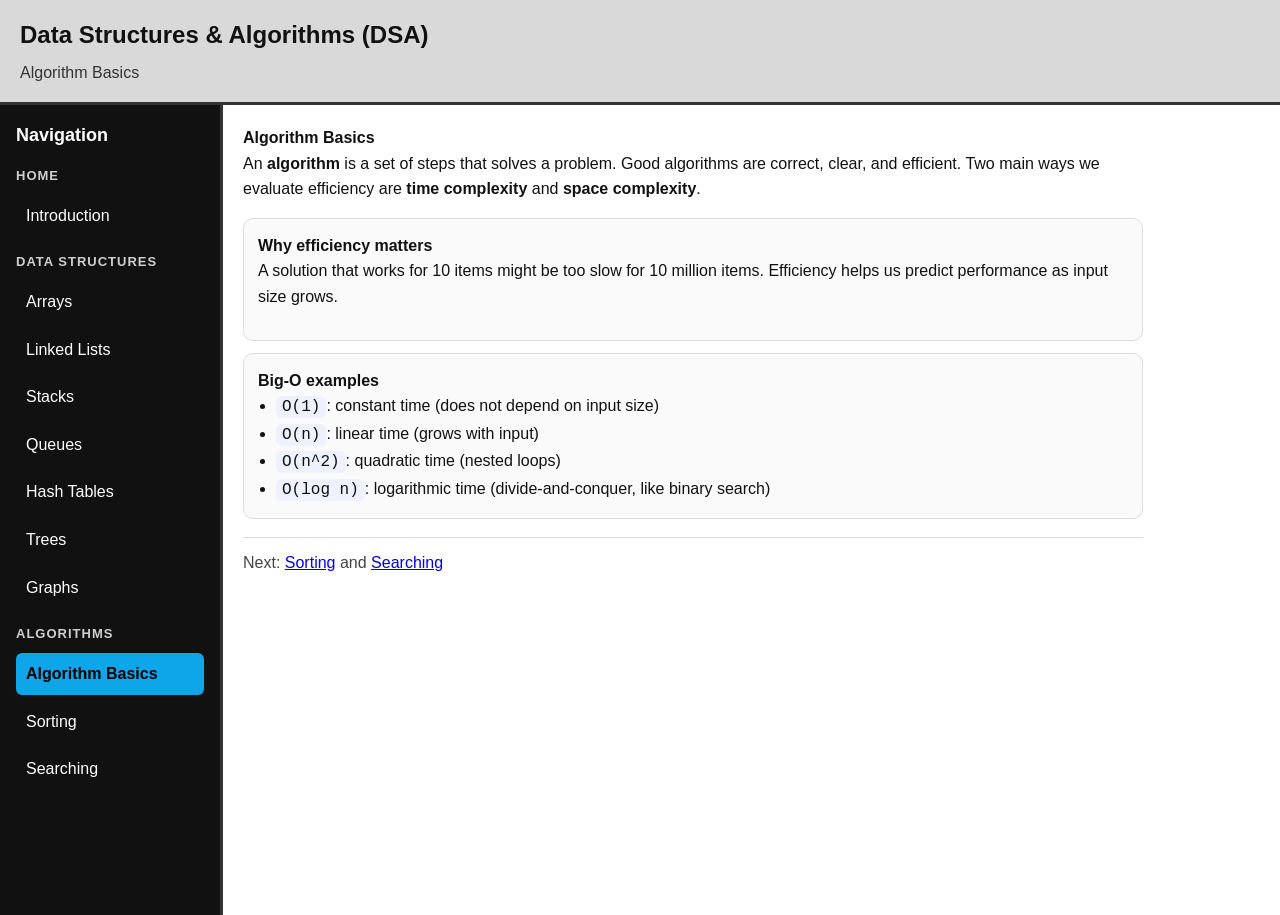
==== algorithms.html @ 896cddce "Added algorithms.html" ====
<!DOCTYPE html>
<html lang="en">
<head>
  <meta charset="UTF-8">
  <meta name="viewport" content="width=device-width, initial-scale=1.0">
  <title>DSA Website | Algorithm Basics</title>
  <link rel="stylesheet" href="reset.css">
  <link rel="stylesheet" href="styles.css">
</head>
<body>
  <header>
    <h1>Data Structures & Algorithms (DSA)</h1>
    <p>Algorithm Basics</p>
  </header>

  <div class="page">
    <nav>
      <h2>Navigation</h2>

      <h3>Home</h3>
      <a href="index.html">Introduction</a>

      <h3>Data Structures</h3>
      <a href="arrays.html">Arrays</a>
      <a href="linked-lists.html">Linked Lists</a>
      <a href="stacks.html">Stacks</a>
      <a href="queues.html">Queues</a>
      <a href="hash-tables.html">Hash Tables</a>
      <a href="trees.html">Trees</a>
      <a href="graphs.html">Graphs</a>

      <h3>Algorithms</h3>
      <a class="active" href="algorithms.html">Algorithm Basics</a>
      <a href="sorting.html">Sorting</a>
      <a href="searching.html">Searching</a>
    </nav>

    <main>
      <div class="container">
        <h2>Algorithm Basics</h2>
        <p>
          An <strong>algorithm</strong> is a set of steps that solves a problem.
          Good algorithms are correct, clear, and efficient.
          Two main ways we evaluate efficiency are <strong>time complexity</strong> and <strong>space complexity</strong>.
        </p>

        <div class="card">
          <h3>Why efficiency matters</h3>
          <p>
            A solution that works for 10 items might be too slow for 10 million items.
            Efficiency helps us predict performance as input size grows.
          </p>
        </div>

        <div class="card">
          <h3>Big-O examples</h3>
          <ul>
            <li><code>O(1)</code>: constant time (does not depend on input size)</li>
            <li><code>O(n)</code>: linear time (grows with input)</li>
            <li><code>O(n^2)</code>: quadratic time (nested loops)</li>
            <li><code>O(log n)</code>: logarithmic time (divide-and-conquer, like binary search)</li>
          </ul>
        </div>

        <footer>
          Next: <a href="sorting.html">Sorting</a> and <a href="searching.html">Searching</a>
        </footer>
      </div>
    </main>
  </div>

</body>
</html>
---- styles.css ----
body {
  margin: 0;
  font-family: Arial, Helvetica, sans-serif;
  background: #f4f6f8;
  color: #111;
  line-height: 1.6;
}

header {
  background: #d9d9d9;
  border-bottom: 3px solid #333;
  padding: 16px 20px;
}

header h1 {
  margin: 0;
  font-size: 24px;
}

header p {
  margin: 6px 0 0;
  color: #333;
}

.page {
  display: grid;
  grid-template-columns: 220px 1fr;
  min-height: calc(100vh - 90px);
}

nav {
  background: #111;
  color: #fff;
  padding: 16px;
}

nav h2 {
  margin: 0 0 12px;
  font-size: 18px;
}

nav h3 {
  margin: 16px 0 8px;
  font-size: 13px;
  text-transform: uppercase;
  letter-spacing: 1px;
  color: #cfcfcf;
}

nav a {
  display: block;
  color: #fff;
  text-decoration: none;
  padding: 8px 10px;
  border-radius: 6px;
  margin-bottom: 6px;
}

nav a:hover {
  background: #333;
}

nav a.active {
  background: #0ea5e9;
  color: #000;
  font-weight: bold;
}

main {
  background: #fff;
  padding: 20px;
  border-left: 3px solid #333;
}

.container {
  max-width: 900px;
}

.card {
  border: 1px solid #ddd;
  border-radius: 10px;
  padding: 14px;
  margin: 12px 0;
  background: #fafafa;
}

.card ul {
  padding-left: 18px;
}

code {
  background: #eef2ff;
  padding: 2px 6px;
  border-radius: 6px;
}

footer {
  margin-top: 18px;
  border-top: 1px solid #ddd;
  padding-top: 12px;
  color: #444;
}

/* Design refinements for small screens */
@media (max-width: 800px) {
  .page {
    grid-template-columns: 1fr;
  }
  main {
    border-left: none;
    border-top: 3px solid #333;
  }
}
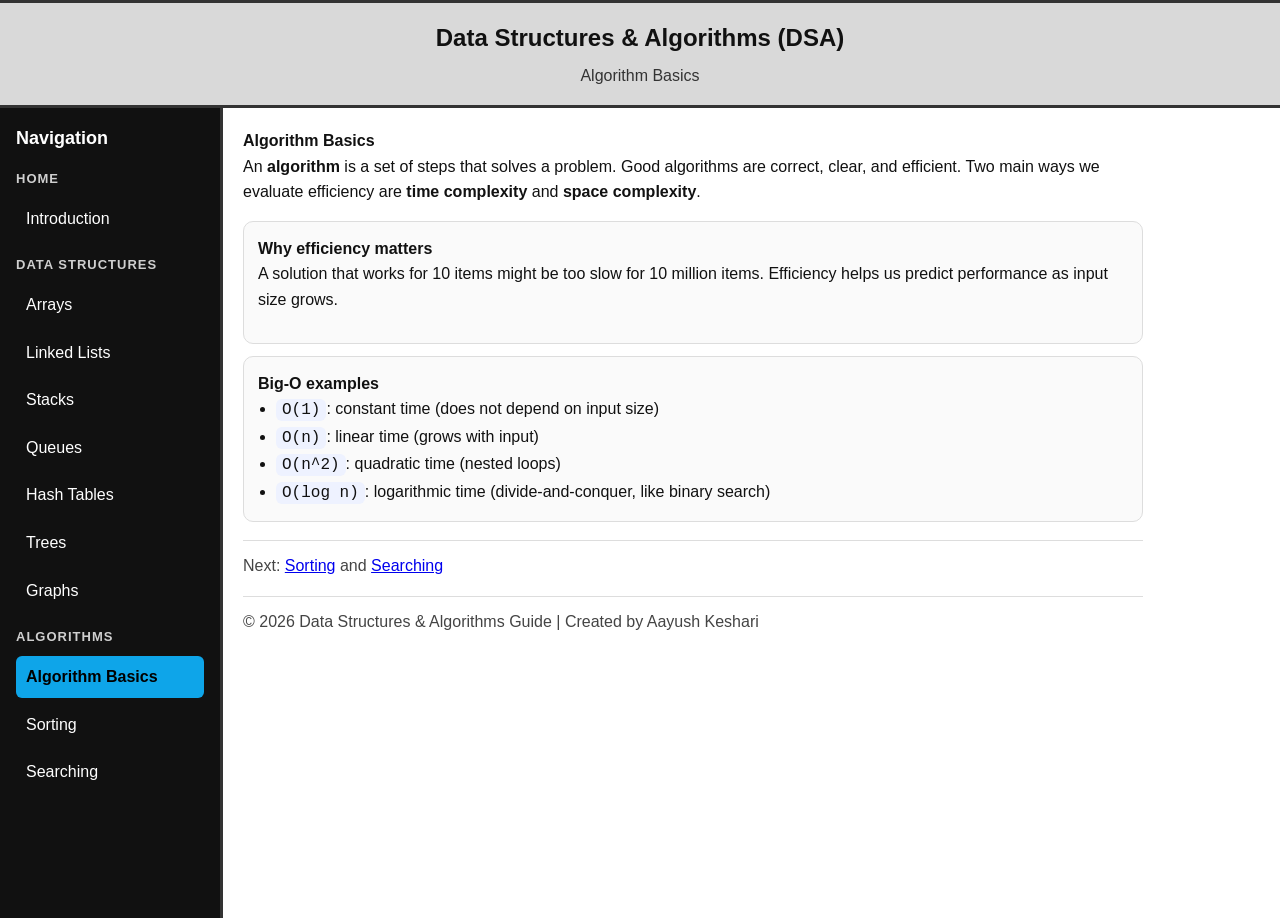
==== commit 0b7d3adf: "Added additional footer" ====
--- a/algorithms.html
+++ b/algorithms.html
@@ -65,6 +65,10 @@
         <footer>
           Next: <a href="sorting.html">Sorting</a> and <a href="searching.html">Searching</a>
         </footer>
+
+        <footer>
+          <p>© 2026 Data Structures & Algorithms Guide | Created by Aayush Keshari</p>
+        </footer>
       </div>
     </main>
   </div>
--- a/styles.css
+++ b/styles.css
@@ -8,8 +8,10 @@
 
 header {
   background: #d9d9d9;
+  border-top: 3px solid #333;
   border-bottom: 3px solid #333;
   padding: 16px 20px;
+  text-align: center;
 }
 
 header h1 {
@@ -94,6 +96,30 @@
   border-radius: 6px;
 }
 
+.dsa-image {
+  display: block;
+  margin: 18px auto;          
+  width: 700px;               
+  max-width: 100%;            
+  height: auto;
+  border-radius: 23px;        
+  border: 1px solid #ddd;  
+  background: #fff;           
+  box-shadow: 0 10px 25px rgba(0,0,0,0.10); 
+  padding: 7px;              
+}
+
+.figure {
+  margin: 16px 0;
+  text-align: center;
+}
+
+.figure figcaption {
+  margin-top: 8px;
+  font-size: 14px;
+  color: #444;
+}
+
 footer {
   margin-top: 18px;
   border-top: 1px solid #ddd;
